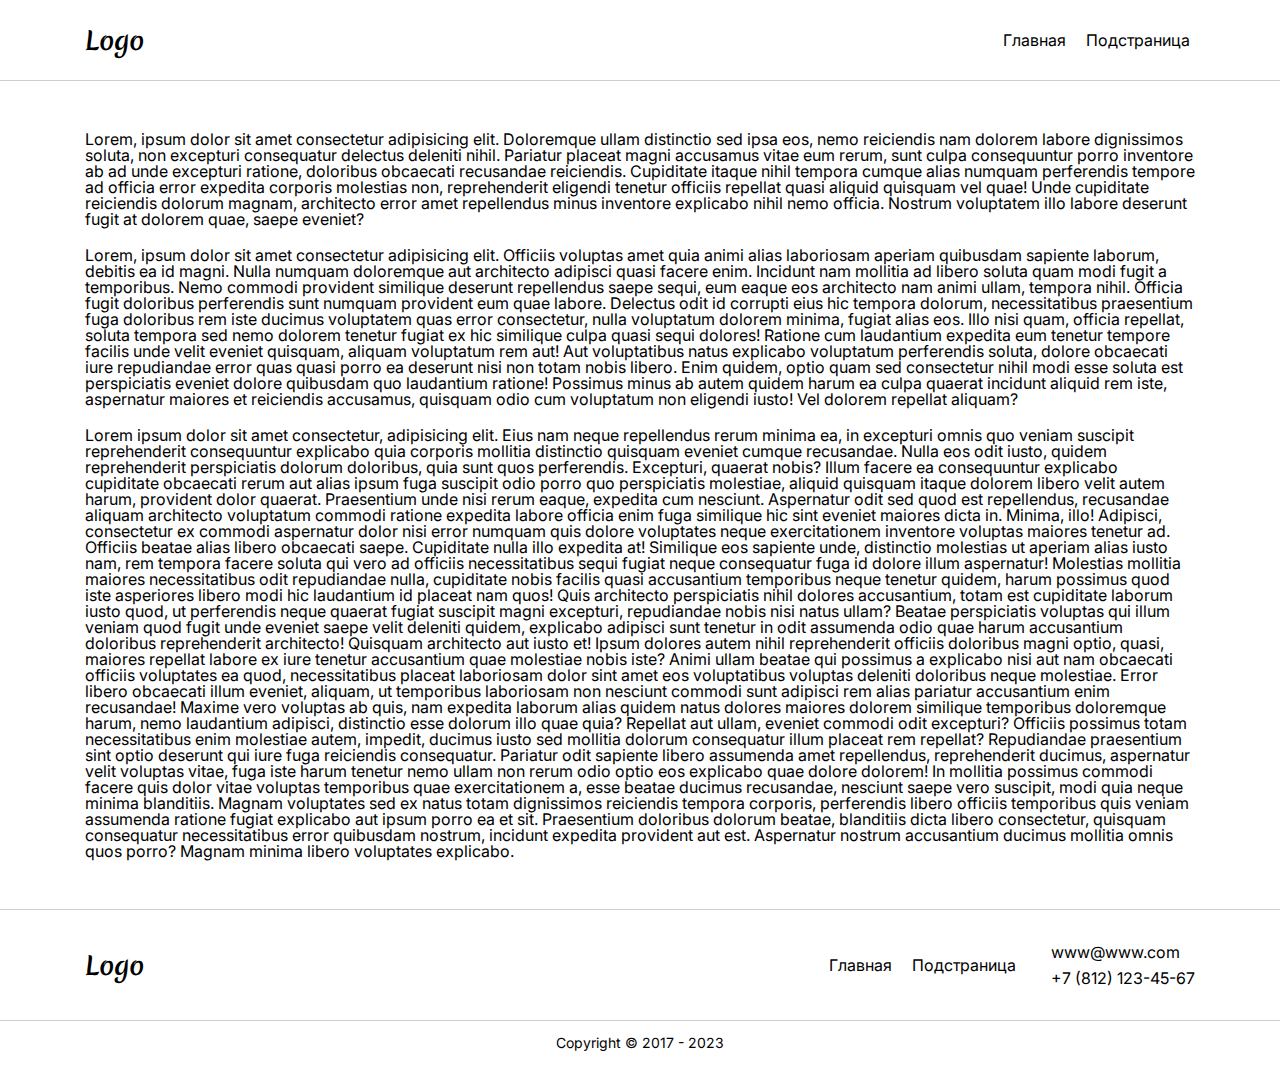
==== sub.html @ 91ff451f "Add files via upload" ====
<!DOCTYPE html>
<html lang="en">
  <head>
  <meta charset="UTF-8" />
  <meta http-equiv="X-UA-Compatible" content="IE=edge" />
  <meta name="viewport" content="width=device-width, initial-scale=1.0" />
  <link rel="stylesheet" href="css/style.css?_v=20230512232317" />
  <title>Подстраница</title>
</head>

  <body>
    <div class="wrapper">
      <header class="header">
  <div class="header__container">
    <a href="index.html" class="header__logo">Logo</a>
    <div class="header__menu menu">
      <nav class="menu__body">
        <ul class="menu__list">
          <li class="menu__item"><a href="index.html" class="menu__link">Главная</a></li>
          <li class="menu__item"><a href="sub.html" class="menu__link">Подстраница</a></li>
        </ul>
      </nav>
    </div>
  </div>
</header>
<!DOCTYPE html>


      <main class="page">
        <div class="page__text text">
          <div class="text__container">
            <p>
              Lorem, ipsum dolor sit amet consectetur adipisicing elit.
              Doloremque ullam distinctio sed ipsa eos, nemo reiciendis nam
              dolorem labore dignissimos soluta, non excepturi consequatur
              delectus deleniti nihil. Pariatur placeat magni accusamus vitae
              eum rerum, sunt culpa consequuntur porro inventore ab ad unde
              excepturi ratione, doloribus obcaecati recusandae reiciendis.
              Cupiditate itaque nihil tempora cumque alias numquam perferendis
              tempore ad officia error expedita corporis molestias non,
              reprehenderit eligendi tenetur officiis repellat quasi aliquid
              quisquam vel quae! Unde cupiditate reiciendis dolorum magnam,
              architecto error amet repellendus minus inventore explicabo nihil
              nemo officia. Nostrum voluptatem illo labore deserunt fugit at
              dolorem quae, saepe eveniet?
            </p>
            <p>
              Lorem, ipsum dolor sit amet consectetur adipisicing elit. Officiis
              voluptas amet quia animi alias laboriosam aperiam quibusdam
              sapiente laborum, debitis ea id magni. Nulla numquam doloremque
              aut architecto adipisci quasi facere enim. Incidunt nam mollitia
              ad libero soluta quam modi fugit a temporibus. Nemo commodi
              provident similique deserunt repellendus saepe sequi, eum eaque
              eos architecto nam animi ullam, tempora nihil. Officia fugit
              doloribus perferendis sunt numquam provident eum quae labore.
              Delectus odit id corrupti eius hic tempora dolorum, necessitatibus
              praesentium fuga doloribus rem iste ducimus voluptatem quas error
              consectetur, nulla voluptatum dolorem minima, fugiat alias eos.
              Illo nisi quam, officia repellat, soluta tempora sed nemo dolorem
              tenetur fugiat ex hic similique culpa quasi sequi dolores! Ratione
              cum laudantium expedita eum tenetur tempore facilis unde velit
              eveniet quisquam, aliquam voluptatum rem aut! Aut voluptatibus
              natus explicabo voluptatum perferendis soluta, dolore obcaecati
              iure repudiandae error quas quasi porro ea deserunt nisi non totam
              nobis libero. Enim quidem, optio quam sed consectetur nihil modi
              esse soluta est perspiciatis eveniet dolore quibusdam quo
              laudantium ratione! Possimus minus ab autem quidem harum ea culpa
              quaerat incidunt aliquid rem iste, aspernatur maiores et
              reiciendis accusamus, quisquam odio cum voluptatum non eligendi
              iusto! Vel dolorem repellat aliquam?
            </p>
            <p>
              Lorem ipsum dolor sit amet consectetur, adipisicing elit. Eius nam
              neque repellendus rerum minima ea, in excepturi omnis quo veniam
              suscipit reprehenderit consequuntur explicabo quia corporis
              mollitia distinctio quisquam eveniet cumque recusandae. Nulla eos
              odit iusto, quidem reprehenderit perspiciatis dolorum doloribus,
              quia sunt quos perferendis. Excepturi, quaerat nobis? Illum facere
              ea consequuntur explicabo cupiditate obcaecati rerum aut alias
              ipsum fuga suscipit odio porro quo perspiciatis molestiae, aliquid
              quisquam itaque dolorem libero velit autem harum, provident dolor
              quaerat. Praesentium unde nisi rerum eaque, expedita cum nesciunt.
              Aspernatur odit sed quod est repellendus, recusandae aliquam
              architecto voluptatum commodi ratione expedita labore officia enim
              fuga similique hic sint eveniet maiores dicta in. Minima, illo!
              Adipisci, consectetur ex commodi aspernatur dolor nisi error
              numquam quis dolore voluptates neque exercitationem inventore
              voluptas maiores tenetur ad. Officiis beatae alias libero
              obcaecati saepe. Cupiditate nulla illo expedita at! Similique eos
              sapiente unde, distinctio molestias ut aperiam alias iusto nam,
              rem tempora facere soluta qui vero ad officiis necessitatibus
              sequi fugiat neque consequatur fuga id dolore illum aspernatur!
              Molestias mollitia maiores necessitatibus odit repudiandae nulla,
              cupiditate nobis facilis quasi accusantium temporibus neque
              tenetur quidem, harum possimus quod iste asperiores libero modi
              hic laudantium id placeat nam quos! Quis architecto perspiciatis
              nihil dolores accusantium, totam est cupiditate laborum iusto
              quod, ut perferendis neque quaerat fugiat suscipit magni
              excepturi, repudiandae nobis nisi natus ullam? Beatae perspiciatis
              voluptas qui illum veniam quod fugit unde eveniet saepe velit
              deleniti quidem, explicabo adipisci sunt tenetur in odit assumenda
              odio quae harum accusantium doloribus reprehenderit architecto!
              Quisquam architecto aut iusto et! Ipsum dolores autem nihil
              reprehenderit officiis doloribus magni optio, quasi, maiores
              repellat labore ex iure tenetur accusantium quae molestiae nobis
              iste? Animi ullam beatae qui possimus a explicabo nisi aut nam
              obcaecati officiis voluptates ea quod, necessitatibus placeat
              laboriosam dolor sint amet eos voluptatibus voluptas deleniti
              doloribus neque molestiae. Error libero obcaecati illum eveniet,
              aliquam, ut temporibus laboriosam non nesciunt commodi sunt
              adipisci rem alias pariatur accusantium enim recusandae! Maxime
              vero voluptas ab quis, nam expedita laborum alias quidem natus
              dolores maiores dolorem similique temporibus doloremque harum,
              nemo laudantium adipisci, distinctio esse dolorum illo quae quia?
              Repellat aut ullam, eveniet commodi odit excepturi? Officiis
              possimus totam necessitatibus enim molestiae autem, impedit,
              ducimus iusto sed mollitia dolorum consequatur illum placeat rem
              repellat? Repudiandae praesentium sint optio deserunt qui iure
              fuga reiciendis consequatur. Pariatur odit sapiente libero
              assumenda amet repellendus, reprehenderit ducimus, aspernatur
              velit voluptas vitae, fuga iste harum tenetur nemo ullam non rerum
              odio optio eos explicabo quae dolore dolorem! In mollitia possimus
              commodi facere quis dolor vitae voluptas temporibus quae
              exercitationem a, esse beatae ducimus recusandae, nesciunt saepe
              vero suscipit, modi quia neque minima blanditiis. Magnam
              voluptates sed ex natus totam dignissimos reiciendis tempora
              corporis, perferendis libero officiis temporibus quis veniam
              assumenda ratione fugiat explicabo aut ipsum porro ea et sit.
              Praesentium doloribus dolorum beatae, blanditiis dicta libero
              consectetur, quisquam consequatur necessitatibus error quibusdam
              nostrum, incidunt expedita provident aut est. Aspernatur nostrum
              accusantium ducimus mollitia omnis quos porro? Magnam minima
              libero voluptates explicabo.
            </p>
          </div>
        </div>
      </main>
      <footer class="footer" id="footer">
  <div class="footer__body body-footer">
    <div class="body-footer__container">
      <a href="index.html" class="body-footer__logo">Logo</a>
      <div class="body-footer__menu menu-body-footer">
        <nav class="menu-body-footer__body">
          <ul class="menu-body-footer__list">
            <li class="menu-body-footer__item">
              <a href="index.html" class="menu-body-footer__link">Главная</a>
            </li>
            <li class="menu-body-footer__item">
              <a href="sub.html" class="menu-body-footer__link">Подстраница</a>
            </li>
          </ul>
        </nav>
      </div>
      <div class="body-footer__contacts contacts-body-footer">
        <a href="mailto:www@www.com" class="contacts-body-footer__item"
          >www@www.com</a
        >
        <a href="tel:+78121234567" class="contacts-body-footer__item"
          >+7 (812) 123-45-67</a
        >
      </div>
    </div>
  </div>
  <div class="footer__bottom bottom-footer">
    <div class="bottom-footer__container">
      <div class="bottom-footer__copy">Copyright © 2017 - 2023</div>
    </div>
  </div>
</footer>

    </div>
    
  </body>
</html>
---- css/style.css ----
@import url("https://fonts.googleapis.com/css?family=Inter:100,100italic,200,200italic,300,300italic,regular,italic,500,500italic,600,600italic,700,700italic,800,800italic,900,900italic&display=swap");

@import url("https://fonts.googleapis.com/css?family=Merienda:600&display=swap");

* {
  padding: 0;
  margin: 0;
  border: 0;
}

*,
*:before,
*:after {
  -webkit-box-sizing: border-box;
  box-sizing: border-box;
}

:focus,
:active {
  outline: none;
}

::-ms-reveal {
  display: none;
}

a:focus,
a:active {
  outline: none;
}

nav,
footer,
header,
aside {
  display: block;
}

html,
body {
  height: 100%;
  width: 100%;
  font-size: 100%;
  line-height: 1;
  -ms-text-size-adjust: 100%;
  -moz-text-size-adjust: 100%;
  -webkit-text-size-adjust: 100%;
}

input,
button,
textarea {
  font-family: inherit;
}

input::-ms-clear {
  display: none;
}

button {
  cursor: pointer;
}

button::-moz-focus-inner {
  padding: 0;
  border: 0;
}

a,
a:visited {
  text-decoration: none;
}

a:hover {
  text-decoration: none;
}

ul li {
  list-style: none;
}

img {
  vertical-align: top;
}

h1,
h2,
h3,
h4,
h5,
h6 {
  font-size: inherit;
  font-weight: 400;
}

/*--------------------*/

.ibg {
  position: relative;
}

.ibg img {
  width: 100%;
  height: 100%;
  position: absolute;
  top: 0;
  left: 0;
  -o-object-fit: cover;
     object-fit: cover;
}

.wrapper {
  overflow: hidden;
  display: -webkit-box;
  display: -ms-flexbox;
  display: flex;
  -webkit-box-orient: vertical;
  -webkit-box-direction: normal;
      -ms-flex-direction: column;
          flex-direction: column;
  min-height: 100%;
}

.page {
  -webkit-box-flex: 1;
      -ms-flex: 1 1 auto;
          flex: 1 1 auto;
}

body {
  font-family: "Inter";
  font-size: 1rem;
  color: #000;
}

body._lock {
  overflow: hidden;
}

[class*=__container] {
  max-width: 71.25rem;
  margin: 0 auto;
  padding: 0 0.9375rem;
}

.title {
  font-size: 2.5rem;
  font-weight: 600;
}

.title_s30 {
  font-size: 1.875rem;
  font-weight: 600;
}

.title_s30:not(:last-child) {
  margin-bottom: 1.25rem;
}

.title_s20 {
  font-size: 1.25rem;
  font-weight: 600;
}

.header {
  padding: 0.3125rem 0;
  border-bottom: 1px solid #cecece;
}

.header__container {
  display: -webkit-box;
  display: -ms-flexbox;
  display: flex;
  -webkit-box-align: center;
      -ms-flex-align: center;
          align-items: center;
  -webkit-box-pack: justify;
      -ms-flex-pack: justify;
          justify-content: space-between;
  -webkit-column-gap: 0.3125rem;
     -moz-column-gap: 0.3125rem;
          column-gap: 0.3125rem;
  min-height: 4.375rem;
}

.header__logo {
  font-size: 1.5625rem;
  font-weight: 600;
  color: #000;
  font-family: "Merienda";
}

.menu__body {
  padding: 0 0.3125rem;
}

.menu__list {
  display: -webkit-box;
  display: -ms-flexbox;
  display: flex;
  -ms-flex-wrap: wrap;
      flex-wrap: wrap;
  -webkit-box-align: center;
      -ms-flex-align: center;
          align-items: center;
  -webkit-column-gap: 1.25rem;
     -moz-column-gap: 1.25rem;
          column-gap: 1.25rem;
  row-gap: 0.625rem;
}

.menu__link {
  font-size: 1rem;
  color: #000;
}

.block-1 {
  padding-top: 4.375rem;
}

.block-1__title:not(:last-child) {
  margin-bottom: 1.25rem;
}

.block-1__text {
  font-size: 1.125rem;
}

.block-1__text:not(:last-child) {
  margin-bottom: 1.25rem;
}

.block-1__text p {
  line-height: 1.2;
}

.block-1__text p a {
  color: #3255b4;
  font-weight: 500;
}

.block-1__text p span {
  color: #32b489;
  font-weight: 500;
  font-style: italic;
}

.block-1__text p:not(:last-child) {
  margin-bottom: 1.25rem;
}

.block-1__image img {
  max-width: 100%;
}

.page__block-2 {
  background-color: #32b489;
}

.block-2__container {
  padding: 5rem 0.9375rem;
  position: relative;
  z-index: 1;
}

.block-2__title {
  color: #fff;
}

.block-2__text {
  color: #fff;
  font-size: 1.25rem;
  line-height: 1.3;
}

.block-2__text:not(:last-child) {
  margin-bottom: 1.25rem;
}

.block-2__text p span {
  color: #d9ff00;
}

.block-2__text p:not(:last-child) {
  margin-bottom: 1.25rem;
}

.block-2__link-bottom {
  display: inline-block;
  background-color: #fff;
  color: #32b489;
  font-size: 1.25rem;
  font-weight: 500;
  line-height: 1.3;
  border: 0.125rem solid #fff;
  padding: 0.375rem 1.25rem;
  -webkit-transition: 0.3s ease 0s;
  -o-transition: 0.3s ease 0s;
  transition: 0.3s ease 0s;
}

.block-3 {
  padding-top: 3.75rem;
}

.block-3__content {
  padding: 0 0.625rem;
  display: -webkit-box;
  display: -ms-flexbox;
  display: flex;
  -webkit-box-align: start;
      -ms-flex-align: start;
          align-items: start;
  -webkit-box-pack: justify;
      -ms-flex-pack: justify;
          justify-content: space-between;
  gap: 1.25rem;
}

.block-3__lists:not(:last-child) {
  margin-bottom: 1.875rem;
}

.block-3__table-wrapper {
  max-width: 100%;
  overflow-x: auto;
}

.lists-block-3__title:not(:last-child) {
  margin-bottom: 0.9375rem;
}

.lists-block-3__content {
  margin-left: 1.125rem;
  display: -webkit-box;
  display: -ms-flexbox;
  display: flex;
  -webkit-box-align: center;
      -ms-flex-align: center;
          align-items: center;
  -webkit-column-gap: 3.125rem;
     -moz-column-gap: 3.125rem;
          column-gap: 3.125rem;
  row-gap: 1.25rem;
}

.lists-block-3__content ul {
  list-style: disc;
}

.lists-block-3__content ul li {
  list-style: disc;
}

.lists-block-3__item:not(:last-child) {
  margin-bottom: 0.5rem;
}

.table {
  border: 0.125rem solid #000;
  border-collapse: collapse;
}

.table__caption:not(:last-child) {
  margin-bottom: 0.625rem;
}

.header-table__title {
  border: 0.125rem solid #000;
  padding: 0.625rem;
}

.body-table__item {
  text-align: center;
  border: 0.125rem solid #000;
  padding: 0.625rem;
  font-size: 0.875rem;
}

.block-4 {
  padding-top: 3.75rem;
}

.block-4__content {
  display: -webkit-box;
  display: -ms-flexbox;
  display: flex;
  -webkit-box-align: start;
      -ms-flex-align: start;
          align-items: start;
  -webkit-box-pack: justify;
      -ms-flex-pack: justify;
          justify-content: space-between;
  gap: 1.875rem;
  padding: 0 0.625rem;
}

.block-4__item {
  width: 100%;
}

.item-block-4__title:not(:last-child) {
  margin-bottom: 0.625rem;
}

.item-block-4__vid {
  position: relative;
  width: 100%;
  padding-bottom: 60%;
}

.item-block-4__vid iframe {
  -o-object-fit: cover;
     object-fit: cover;
  position: absolute;
  top: 0;
  left: 0;
  width: 100%;
  height: 100%;
}

.item-block-4__map {
  position: relative;
  width: 100%;
  padding-bottom: 60%;
}

.item-block-4__map iframe {
  -o-object-fit: cover;
     object-fit: cover;
  position: absolute;
  top: 0;
  left: 0;
  width: 100%;
  height: 100%;
}

.block-5 {
  padding-top: 3.75rem;
  padding-bottom: 3.75rem;
}

.block-5__item {
  display: -webkit-box;
  display: -ms-flexbox;
  display: flex;
  -webkit-box-align: start;
      -ms-flex-align: start;
          align-items: start;
  gap: 1.875rem;
}

.block-5__item:not(:last-child) {
  margin-bottom: 3.125rem;
}

.item-block-5__text p {
  line-height: 1.2;
  font-size: 1.125rem;
}

.item-block-5__text p:not(:last-child) {
  margin-bottom: 1.25rem;
}

.item-block-5__image {
  -webkit-box-flex: 0;
      -ms-flex: 0 0 40%;
          flex: 0 0 40%;
}

.item-block-5__image img {
  max-width: 100%;
}

.block-6 {
  background-color: #32b489;
  padding: 3.125rem 0;
}

.block-6__title {
  color: #fff;
}

.block-6__items {
  display: -ms-grid;
  display: grid;
  gap: 1.875rem;
  grid-template-columns: repeat(auto-fit, minmax(17.5rem, 1fr));
}

.item-block-6__img img {
  max-width: 100%;
}

.item-block-6__img:not(:last-child) {
  margin-bottom: 1.25rem;
}

.item-block-6__text {
  color: #fff;
  font-size: 1.125rem;
  line-height: 1.2;
}

.block-7 {
  padding: 3.75rem 0;
}

.block-7__form {
  max-width: 25rem;
}

.form-block-7__item {
  display: -webkit-box;
  display: -ms-flexbox;
  display: flex;
  -webkit-box-orient: vertical;
  -webkit-box-direction: normal;
      -ms-flex-direction: column;
          flex-direction: column;
}

.form-block-7__item:not(:last-child) {
  margin-bottom: 0.9375rem;
}

.form-block-7__item input {
  width: 100%;
  font-size: 1rem;
  padding: 0.5rem 1.125rem;
  border: 0.0625rem solid #000;
}

.form-block-7__item label {
  font-size: 0.875rem;
  margin-bottom: 0.3125rem;
}

.form-block-7__submit {
  background-color: #32b489;
  color: #fff;
  font-size: 1rem;
  font-weight: 500;
  line-height: 1.3;
  border: 0.125rem solid #32b489;
  padding: 0.375rem 1.25rem;
  -webkit-transition: 0.3s ease 0s;
  -o-transition: 0.3s ease 0s;
  transition: 0.3s ease 0s;
}

.text {
  padding: 3.125rem 0;
}

.text p:not(:last-child) {
  margin-bottom: 1.25rem;
}

.footer__body {
  border-top: 1px solid #cecece;
  border-bottom: 1px solid #cecece;
}

.footer__bottom {
  padding: 0.9375rem 0;
  text-align: center;
  font-size: 0.875rem;
}

.body-footer {
  padding: 1.25rem 0;
}

.body-footer__container {
  display: -webkit-box;
  display: -ms-flexbox;
  display: flex;
  -webkit-box-align: center;
      -ms-flex-align: center;
          align-items: center;
  -webkit-column-gap: 0.3125rem;
     -moz-column-gap: 0.3125rem;
          column-gap: 0.3125rem;
  min-height: 4.375rem;
}

.body-footer__logo {
  font-size: 1.5625rem;
  font-weight: 600;
  color: #000;
  font-family: "Merienda";
}

.body-footer__menu {
  -webkit-box-flex: 1;
      -ms-flex: 1 1 auto;
          flex: 1 1 auto;
  display: -webkit-box;
  display: -ms-flexbox;
  display: flex;
  -webkit-box-pack: end;
      -ms-flex-pack: end;
          justify-content: end;
  margin-right: 1.875rem;
}

.menu-body-footer__list {
  display: -webkit-box;
  display: -ms-flexbox;
  display: flex;
  -ms-flex-wrap: wrap;
      flex-wrap: wrap;
  -webkit-box-align: center;
      -ms-flex-align: center;
          align-items: center;
  -webkit-column-gap: 1.25rem;
     -moz-column-gap: 1.25rem;
          column-gap: 1.25rem;
  row-gap: 0.625rem;
}

.menu-body-footer__link {
  font-size: 1rem;
  color: #000;
}

.contacts-body-footer {
  display: -webkit-box;
  display: -ms-flexbox;
  display: flex;
  -webkit-box-orient: vertical;
  -webkit-box-direction: normal;
      -ms-flex-direction: column;
          flex-direction: column;
  gap: 0.625rem;
}

.contacts-body-footer__item {
  font-size: 1rem;
  color: #000;
}

@media (max-width: 60em) {
  .block-3__content {
    -webkit-box-orient: vertical;
    -webkit-box-direction: normal;
        -ms-flex-direction: column;
            flex-direction: column;
  }
}

@media (max-width: 45em) {
  .block-4__content {
    -webkit-box-orient: vertical;
    -webkit-box-direction: normal;
        -ms-flex-direction: column;
            flex-direction: column;
  }
}

@media (max-width: 20em) {
  .title {
    font-size: 1.625rem;
  }

  .title_s30 {
    font-size: 1.375rem;
  }

  .title_s20 {
    font-size: 1.125rem;
  }

  .menu__link {
    font-size: 0.875rem;
  }

  .block-1 {
    padding-top: 1.875rem;
  }

  .block-1__text {
    font-size: 1rem;
  }

  .block-2__container {
    padding-top: 1.875rem;
  }

  .block-2__container {
    padding-bottom: 1.875rem;
  }

  .block-3 {
    padding-top: 2.5rem;
  }

  .lists-block-3__content {
    -webkit-column-gap: 1.875rem;
       -moz-column-gap: 1.875rem;
            column-gap: 1.875rem;
  }

  .block-4 {
    padding-top: 2.5rem;
  }

  .block-5 {
    padding-top: 2.5rem;
  }

  .block-5 {
    padding-bottom: 2.5rem;
  }

  .block-6 {
    padding-top: 1.875rem;
  }

  .block-6 {
    padding-bottom: 1.875rem;
  }

  .block-7 {
    padding-top: 2.5rem;
  }

  .block-7 {
    padding-bottom: 2.5rem;
  }

  .text {
    padding-top: 1.875rem;
  }

  .text {
    padding-bottom: 1.875rem;
  }

  .menu-body-footer__link {
    font-size: 0.875rem;
  }

  .contacts-body-footer__item {
    font-size: 0.875rem;
  }
}

@media (max-width: 71.25em) {
  .title {
    font-size: calc(1.625rem + 14 * (100vw - 20rem) / 820);
  }

  .title_s30 {
    font-size: calc(1.375rem + 8 * (100vw - 20rem) / 820);
  }

  .title_s20 {
    font-size: calc(1.125rem + 2 * (100vw - 20rem) / 820);
  }

  .menu__link {
    font-size: calc(0.875rem + 2 * (100vw - 20rem) / 820);
  }

  .block-1 {
    padding-top: calc(1.875rem + 40 * (100vw - 20rem) / 820);
  }

  .block-1__text {
    font-size: calc(1rem + 2 * (100vw - 20rem) / 820);
  }

  .block-1__image {
    margin: 0 -0.9375rem;
  }

  .block-2__container {
    padding-top: calc(1.875rem + 50 * (100vw - 20rem) / 820);
  }

  .block-2__container {
    padding-bottom: calc(1.875rem + 50 * (100vw - 20rem) / 820);
  }

  .block-3 {
    padding-top: calc(2.5rem + 20 * (100vw - 20rem) / 820);
  }

  .lists-block-3__content {
    -webkit-column-gap: calc(1.875rem + 20 * (100vw - 20rem) / 820);
       -moz-column-gap: calc(1.875rem + 20 * (100vw - 20rem) / 820);
            column-gap: calc(1.875rem + 20 * (100vw - 20rem) / 820);
  }

  .block-4 {
    padding-top: calc(2.5rem + 20 * (100vw - 20rem) / 820);
  }

  .block-5 {
    padding-top: calc(2.5rem + 20 * (100vw - 20rem) / 820);
  }

  .block-5 {
    padding-bottom: calc(2.5rem + 20 * (100vw - 20rem) / 820);
  }

  .block-6 {
    padding-top: calc(1.875rem + 20 * (100vw - 20rem) / 820);
  }

  .block-6 {
    padding-bottom: calc(1.875rem + 20 * (100vw - 20rem) / 820);
  }

  .block-7 {
    padding-top: calc(2.5rem + 20 * (100vw - 20rem) / 820);
  }

  .block-7 {
    padding-bottom: calc(2.5rem + 20 * (100vw - 20rem) / 820);
  }

  .text {
    padding-top: calc(1.875rem + 20 * (100vw - 20rem) / 820);
  }

  .text {
    padding-bottom: calc(1.875rem + 20 * (100vw - 20rem) / 820);
  }

  .menu-body-footer__link {
    font-size: calc(0.875rem + 2 * (100vw - 20rem) / 820);
  }

  .contacts-body-footer__item {
    font-size: calc(0.875rem + 2 * (100vw - 20rem) / 820);
  }
}

@media (max-width: 58.125em) {
  .block-5__item {
    -webkit-box-orient: vertical;
    -webkit-box-direction: normal;
        -ms-flex-direction: column;
            flex-direction: column;
  }

  .block-5__item:nth-child(2) {
    -webkit-box-orient: vertical;
    -webkit-box-direction: reverse;
        -ms-flex-direction: column-reverse;
            flex-direction: column-reverse;
  }
}

@media (max-width: 28.75em) {
  .body-footer__container {
    -webkit-box-orient: vertical;
    -webkit-box-direction: normal;
        -ms-flex-direction: column;
            flex-direction: column;
    -webkit-box-align: start;
        -ms-flex-align: start;
            align-items: start;
    row-gap: 1.25rem;
  }
}

@media (max-width: 26.25em) {
  .lists-block-3__content {
    -webkit-box-orient: vertical;
    -webkit-box-direction: normal;
        -ms-flex-direction: column;
            flex-direction: column;
    -webkit-box-align: start;
        -ms-flex-align: start;
            align-items: start;
  }

  .table__caption {
    text-align: left;
  }
}

@media (any-hover: hover) {
  .menu__link:hover {
    text-decoration: underline;
  }

  .block-1__text p a:hover {
    text-decoration: underline;
  }

  .block-2__link-bottom:hover {
    background-color: #32b489;
    color: #fff;
  }

  .form-block-7__submit:hover {
    background-color: #fff;
    color: #32b489;
  }

  .menu-body-footer__link:hover {
    text-decoration: underline;
  }

  .contacts-body-footer__item:hover {
    text-decoration: underline;
  }
}
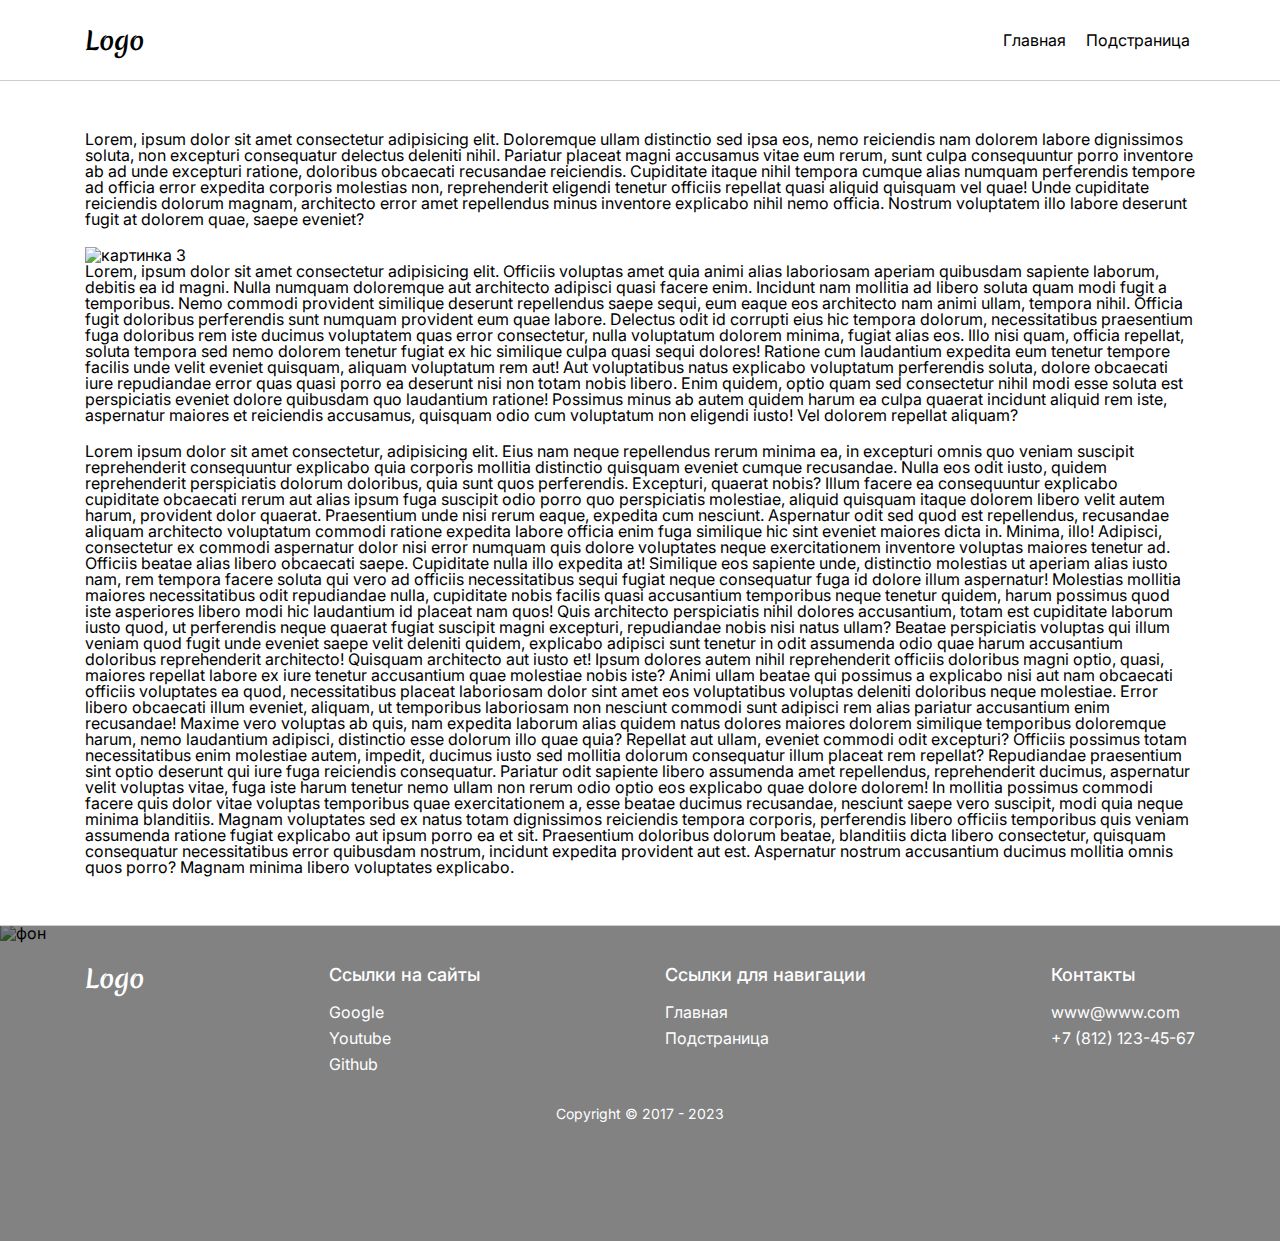
==== commit e5c88426: "Add files via upload" ====
--- a/sub.html
+++ b/sub.html
@@ -4,7 +4,7 @@
   <meta charset="UTF-8" />
   <meta http-equiv="X-UA-Compatible" content="IE=edge" />
   <meta name="viewport" content="width=device-width, initial-scale=1.0" />
-  <link rel="stylesheet" href="css/style.css?_v=20230512232317" />
+  <link rel="stylesheet" href="css/style.css?_v=20230513090306" />
   <title>Подстраница</title>
 </head>
 
@@ -44,6 +44,9 @@
               nemo officia. Nostrum voluptatem illo labore deserunt fugit at
               dolorem quae, saepe eveniet?
             </p>
+            <div class="text__image">
+              <picture><source srcset="img/image3.webp" type="image/webp"><img src="img/image3.jpg" alt="картинка 3" /></picture>
+            </div>
             <p>
               Lorem, ipsum dolor sit amet consectetur adipisicing elit. Officiis
               voluptas amet quia animi alias laboriosam aperiam quibusdam
@@ -136,6 +139,60 @@
         </div>
       </main>
       <footer class="footer" id="footer">
+  <div class="footer__image">
+    <picture><source srcset="img/bg.webp" type="image/webp"><img src="img/bg.jpg" alt="фон"></picture>
+  </div>
+  <div class="footer__body body-footer">
+    <div class="body-footer__container">
+      <div class="body-footer__column">
+        <a href="" class="body-footer__logo">Logo</a>
+      </div>
+      <div class="body-footer__column">
+        <div class="body-footer__menu menu-body-footer">
+          <div class="menu-body-footer__label">Cсылки на сайты</div>
+         <nav class="menu-body-footer__body">
+           <ul class="menu-body-footer__list">
+             <li class="menu-body-footer__item"><a href="https://google.com" class="menu-body-footer__link">Google</a></li>
+             <li class="menu-body-footer__item"><a href="https://youtube.com" class="menu-body-footer__link">Youtube</a></li>
+             <li class="menu-body-footer__item"><a href="https://github.com" class="menu-body-footer__link">Github</a></li>
+           </ul>
+         </nav>
+        </div>
+      </div>
+      <div class="body-footer__column">
+        <div class="body-footer__menu menu-body-footer">
+          <div class="menu-body-footer__label">Cсылки для навигации</div>
+          <nav class="menu-body-footer__body">
+            <ul class="menu-body-footer__list">
+              <li class="menu-body-footer__item"><a href="index.html" class="menu-body-footer__link">Главная</a></li>
+              <li class="menu-body-footer__item"><a href="sub.html" class="menu-body-footer__link">Подстраница</a></li>
+            </ul>
+          </nav>
+         </div>
+      </div>
+      <div class="body-footer__column">
+        <div class="body-footer__menu menu-body-footer">
+          <div class="menu-body-footer__label">Контакты</div>
+          <nav class="menu-body-footer__body">
+            <ul class="menu-body-footer__list">
+              <li class="menu-body-footer__item"><a href="mailto:www@www.com" class="menu-body-footer__link">www@www.com</a></li>
+              <li class="menu-body-footer__item"><a href="tel:+78121234567" class="menu-body-footer__link">+7 (812) 123-45-67</a></li>
+            </ul>
+          </nav>
+         </div>
+      </div>
+    </div>
+  </div>
+  <div class="footer__bottom bottom-footer">
+    <div class="bottom-footer__container">
+      <div class="bottom-footer__copy">Copyright © 2017 - 2023</div>
+    </div>
+  </div>
+</footer>
+<!-- <footer class="footer" id="footer">
+  <div class="footer__image">
+    <picture><source srcset="img/bg.webp" type="image/webp"><img src="img/bg.jpg" alt="фон"></picture>
+  </div>
   <div class="footer__body body-footer">
     <div class="body-footer__container">
       <a href="index.html" class="body-footer__logo">Logo</a>
@@ -166,7 +223,7 @@
       <div class="bottom-footer__copy">Copyright © 2017 - 2023</div>
     </div>
   </div>
-</footer>
+</footer> -->
 
     </div>
     
--- a/css/style.css
+++ b/css/style.css
@@ -144,13 +144,13 @@
 }
 
 .title {
-  font-size: 2.5rem;
-  font-weight: 600;
+  font-size: 3rem;
+  font-weight: 700;
 }
 
 .title_s30 {
-  font-size: 1.875rem;
-  font-weight: 600;
+  font-size: 2.25rem;
+  font-weight: 700;
 }
 
 .title_s30:not(:last-child) {
@@ -558,75 +558,94 @@
   margin-bottom: 1.25rem;
 }
 
+.text__image img {
+  max-width: 100%;
+}
+
+.footer {
+  position: relative;
+}
+
+.footer::before {
+  content: "";
+  display: block;
+  position: absolute;
+  top: 0;
+  left: 0;
+  background-color: rgba(0, 0, 0, 0.4901960784);
+  width: 100%;
+  height: 100%;
+  z-index: 1;
+}
+
+.footer__image {
+  width: 100%;
+  height: 100%;
+  position: absolute;
+}
+
+.footer__image img {
+  width: 100%;
+  height: 100%;
+  position: absolute;
+  top: 0;
+  left: 0;
+  -o-object-fit: cover;
+     object-fit: cover;
+}
+
 .footer__body {
+  position: relative;
+  z-index: 1;
   border-top: 1px solid #cecece;
-  border-bottom: 1px solid #cecece;
 }
 
 .footer__bottom {
-  padding: 0.9375rem 0;
+  position: relative;
+  z-index: 1;
+  padding: 0.9375rem 0 7.5rem 0;
   text-align: center;
   font-size: 0.875rem;
 }
 
 .body-footer {
-  padding: 1.25rem 0;
+  padding: 2.5rem 0 1.25rem 0;
 }
 
 .body-footer__container {
   display: -webkit-box;
   display: -ms-flexbox;
   display: flex;
-  -webkit-box-align: center;
-      -ms-flex-align: center;
-          align-items: center;
-  -webkit-column-gap: 0.3125rem;
-     -moz-column-gap: 0.3125rem;
-          column-gap: 0.3125rem;
+  -webkit-box-align: start;
+      -ms-flex-align: start;
+          align-items: start;
+  -webkit-box-pack: justify;
+      -ms-flex-pack: justify;
+          justify-content: space-between;
+  -webkit-column-gap: 0.9375rem;
+     -moz-column-gap: 0.9375rem;
+          column-gap: 0.9375rem;
   min-height: 4.375rem;
 }
 
 .body-footer__logo {
   font-size: 1.5625rem;
   font-weight: 600;
-  color: #000;
+  color: #fff;
   font-family: "Merienda";
 }
 
-.body-footer__menu {
-  -webkit-box-flex: 1;
-      -ms-flex: 1 1 auto;
-          flex: 1 1 auto;
-  display: -webkit-box;
-  display: -ms-flexbox;
-  display: flex;
-  -webkit-box-pack: end;
-      -ms-flex-pack: end;
-          justify-content: end;
-  margin-right: 1.875rem;
+.menu-body-footer__label {
+  font-size: 1.125rem;
+  font-weight: 500;
+  color: #fff;
+}
+
+.menu-body-footer__label:not(:last-child) {
+  margin-bottom: 1.25rem;
 }
 
 .menu-body-footer__list {
-  display: -webkit-box;
-  display: -ms-flexbox;
-  display: flex;
-  -ms-flex-wrap: wrap;
-      flex-wrap: wrap;
-  -webkit-box-align: center;
-      -ms-flex-align: center;
-          align-items: center;
-  -webkit-column-gap: 1.25rem;
-     -moz-column-gap: 1.25rem;
-          column-gap: 1.25rem;
-  row-gap: 0.625rem;
-}
-
-.menu-body-footer__link {
-  font-size: 1rem;
-  color: #000;
-}
-
-.contacts-body-footer {
   display: -webkit-box;
   display: -ms-flexbox;
   display: flex;
@@ -637,9 +656,13 @@
   gap: 0.625rem;
 }
 
-.contacts-body-footer__item {
+.menu-body-footer__link {
   font-size: 1rem;
-  color: #000;
+  color: #fff;
+}
+
+.bottom-footer__copy {
+  color: #fff;
 }
 
 @media (max-width: 60em) {
@@ -739,22 +762,30 @@
     padding-bottom: 1.875rem;
   }
 
+  .body-footer {
+    padding-top: 1.25rem;
+  }
+
+  .menu-body-footer__label {
+    font-size: 1.0625rem;
+  }
+
+  .menu-body-footer__label:not(:last-child) {
+    margin-bottom: 0.9375rem;
+  }
+
   .menu-body-footer__link {
     font-size: 0.875rem;
   }
-
-  .contacts-body-footer__item {
-    font-size: 0.875rem;
-  }
 }
 
 @media (max-width: 71.25em) {
   .title {
-    font-size: calc(1.625rem + 14 * (100vw - 20rem) / 820);
+    font-size: calc(1.625rem + 22 * (100vw - 20rem) / 820);
   }
 
   .title_s30 {
-    font-size: calc(1.375rem + 8 * (100vw - 20rem) / 820);
+    font-size: calc(1.375rem + 14 * (100vw - 20rem) / 820);
   }
 
   .title_s20 {
@@ -831,11 +862,19 @@
     padding-bottom: calc(1.875rem + 20 * (100vw - 20rem) / 820);
   }
 
+  .body-footer {
+    padding-top: calc(1.25rem + 20 * (100vw - 20rem) / 820);
+  }
+
+  .menu-body-footer__label {
+    font-size: calc(1.0625rem + 1 * (100vw - 20rem) / 820);
+  }
+
+  .menu-body-footer__label:not(:last-child) {
+    margin-bottom: calc(0.9375rem + 5 * (100vw - 20rem) / 820);
+  }
+
   .menu-body-footer__link {
-    font-size: calc(0.875rem + 2 * (100vw - 20rem) / 820);
-  }
-
-  .contacts-body-footer__item {
     font-size: calc(0.875rem + 2 * (100vw - 20rem) / 820);
   }
 }
@@ -865,7 +904,7 @@
     -webkit-box-align: start;
         -ms-flex-align: start;
             align-items: start;
-    row-gap: 1.25rem;
+    row-gap: 1.875rem;
   }
 }
 
@@ -907,8 +946,4 @@
   .menu-body-footer__link:hover {
     text-decoration: underline;
   }
-
-  .contacts-body-footer__item:hover {
-    text-decoration: underline;
-  }
 }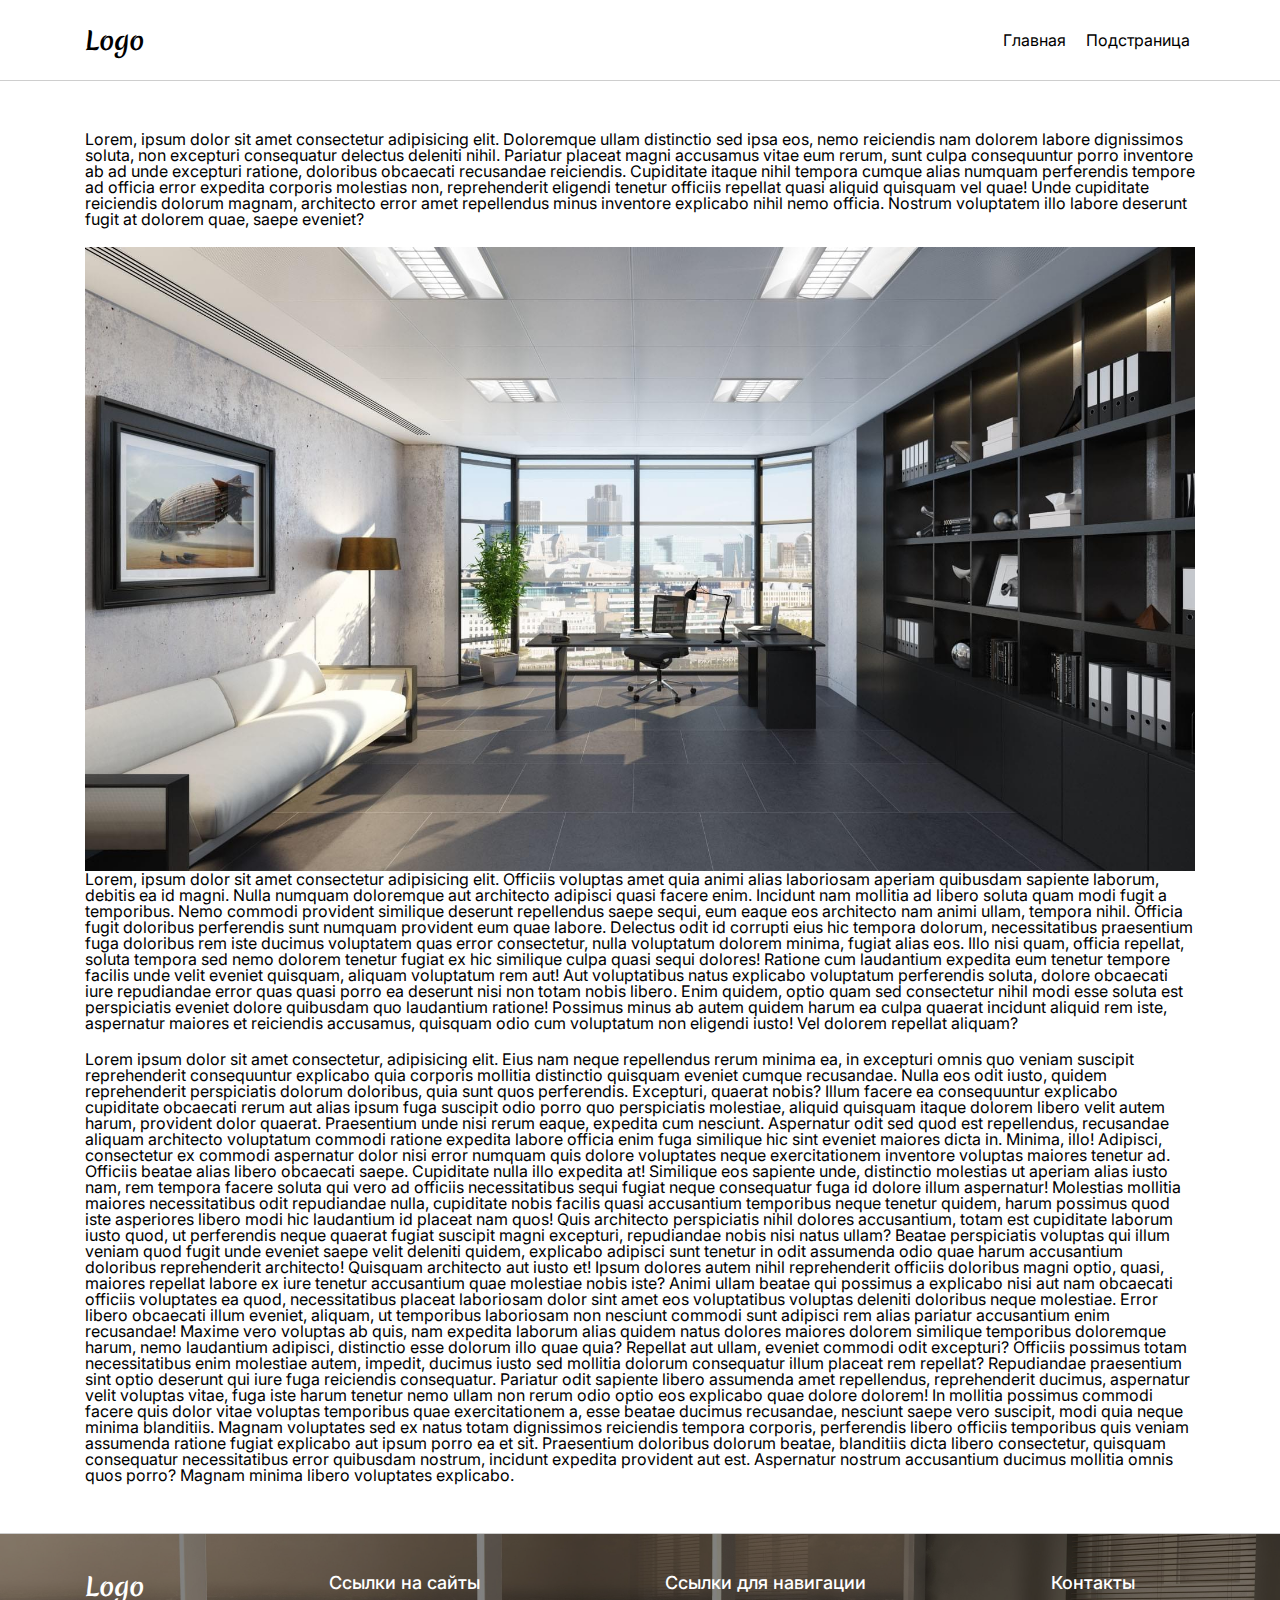
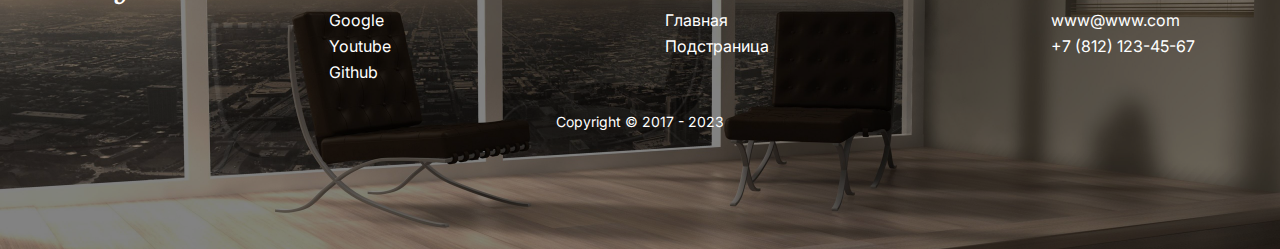
==== commit fa46c168: "Update sub.html" ====
--- a/sub.html
+++ b/sub.html
@@ -45,7 +45,7 @@
               dolorem quae, saepe eveniet?
             </p>
             <div class="text__image">
-              <picture><source srcset="img/image3.webp" type="image/webp"><img src="img/image3.jpg" alt="картинка 3" /></picture>
+              <img src="img/image3.jpg" alt="картинка 3" />
             </div>
             <p>
               Lorem, ipsum dolor sit amet consectetur adipisicing elit. Officiis
@@ -140,7 +140,7 @@
       </main>
       <footer class="footer" id="footer">
   <div class="footer__image">
-    <picture><source srcset="img/bg.webp" type="image/webp"><img src="img/bg.jpg" alt="фон"></picture>
+    <img src="img/bg.jpg" alt="фон">
   </div>
   <div class="footer__body body-footer">
     <div class="body-footer__container">
@@ -189,41 +189,6 @@
     </div>
   </div>
 </footer>
-<!-- <footer class="footer" id="footer">
-  <div class="footer__image">
-    <picture><source srcset="img/bg.webp" type="image/webp"><img src="img/bg.jpg" alt="фон"></picture>
-  </div>
-  <div class="footer__body body-footer">
-    <div class="body-footer__container">
-      <a href="index.html" class="body-footer__logo">Logo</a>
-      <div class="body-footer__menu menu-body-footer">
-        <nav class="menu-body-footer__body">
-          <ul class="menu-body-footer__list">
-            <li class="menu-body-footer__item">
-              <a href="index.html" class="menu-body-footer__link">Главная</a>
-            </li>
-            <li class="menu-body-footer__item">
-              <a href="sub.html" class="menu-body-footer__link">Подстраница</a>
-            </li>
-          </ul>
-        </nav>
-      </div>
-      <div class="body-footer__contacts contacts-body-footer">
-        <a href="mailto:www@www.com" class="contacts-body-footer__item"
-          >www@www.com</a
-        >
-        <a href="tel:+78121234567" class="contacts-body-footer__item"
-          >+7 (812) 123-45-67</a
-        >
-      </div>
-    </div>
-  </div>
-  <div class="footer__bottom bottom-footer">
-    <div class="bottom-footer__container">
-      <div class="bottom-footer__copy">Copyright © 2017 - 2023</div>
-    </div>
-  </div>
-</footer> -->
 
     </div>
     
